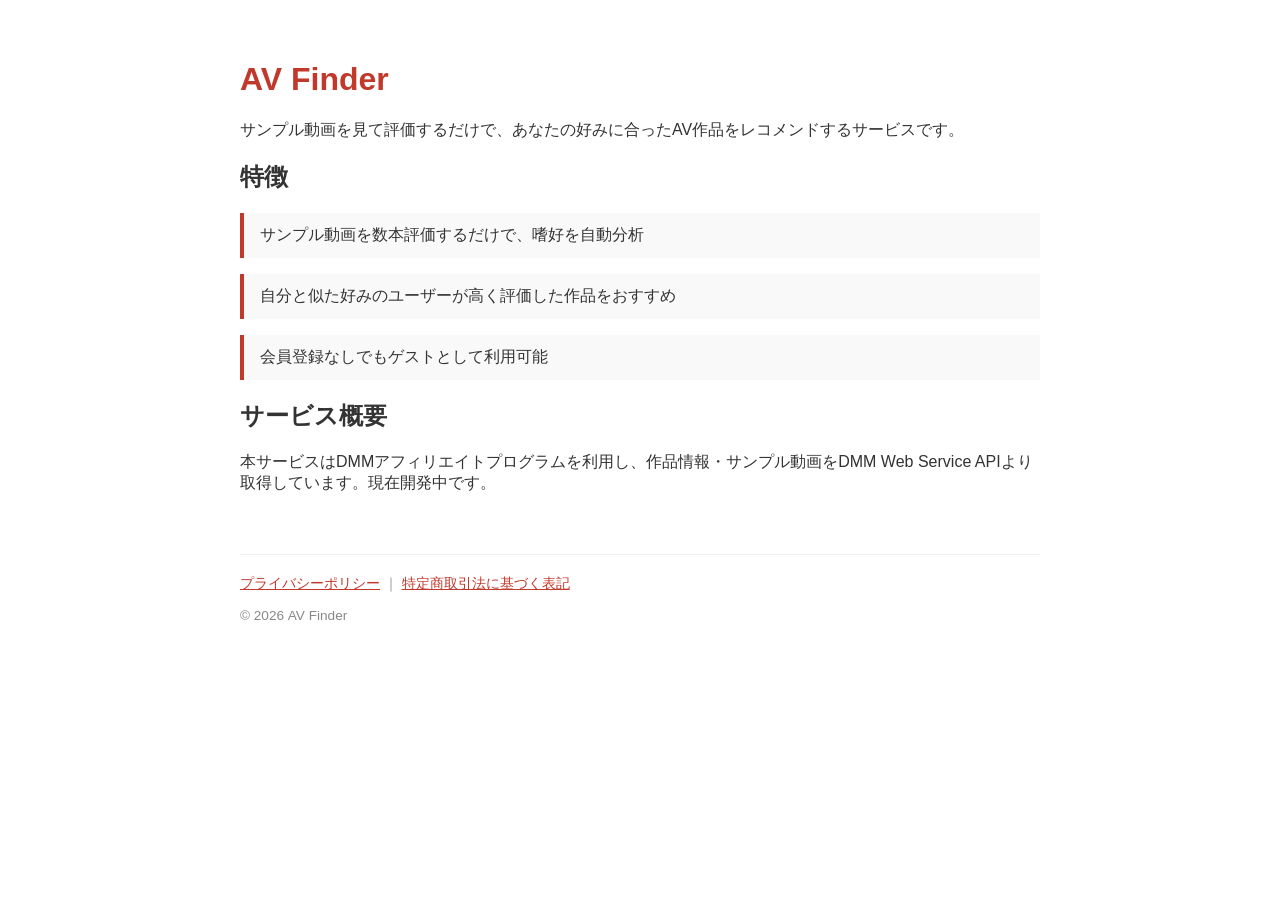
==== index.html @ 43b19e8b "Initial commit: 審査用サイト" ====
<!DOCTYPE html>
<html lang="ja">
<head>
  <meta charset="UTF-8">
  <meta name="viewport" content="width=device-width, initial-scale=1.0">
  <title>AV Finder - あなた好みの作品をレコメンド</title>
  <style>
    body { font-family: sans-serif; max-width: 800px; margin: 0 auto; padding: 40px 20px; color: #333; }
    h1 { color: #c0392b; }
    .feature { background: #f9f9f9; border-left: 4px solid #c0392b; padding: 12px 16px; margin: 16px 0; }
    footer { margin-top: 60px; font-size: 0.85em; color: #888; border-top: 1px solid #eee; padding-top: 20px; }
    a { color: #c0392b; }
  </style>
</head>
<body>
  <h1>AV Finder</h1>
  <p>サンプル動画を見て評価するだけで、あなたの好みに合ったAV作品をレコメンドするサービスです。</p>

  <h2>特徴</h2>
  <div class="feature">サンプル動画を数本評価するだけで、嗜好を自動分析</div>
  <div class="feature">自分と似た好みのユーザーが高く評価した作品をおすすめ</div>
  <div class="feature">会員登録なしでもゲストとして利用可能</div>

  <h2>サービス概要</h2>
  <p>本サービスはDMMアフィリエイトプログラムを利用し、作品情報・サンプル動画をDMM Web Service APIより取得しています。現在開発中です。</p>

  <footer>
    <a href="privacy.html">プライバシーポリシー</a> ｜
    <a href="tokushoho.html">特定商取引法に基づく表記</a><br><br>
    &copy; 2026 AV Finder
  </footer>
</body>
</html>
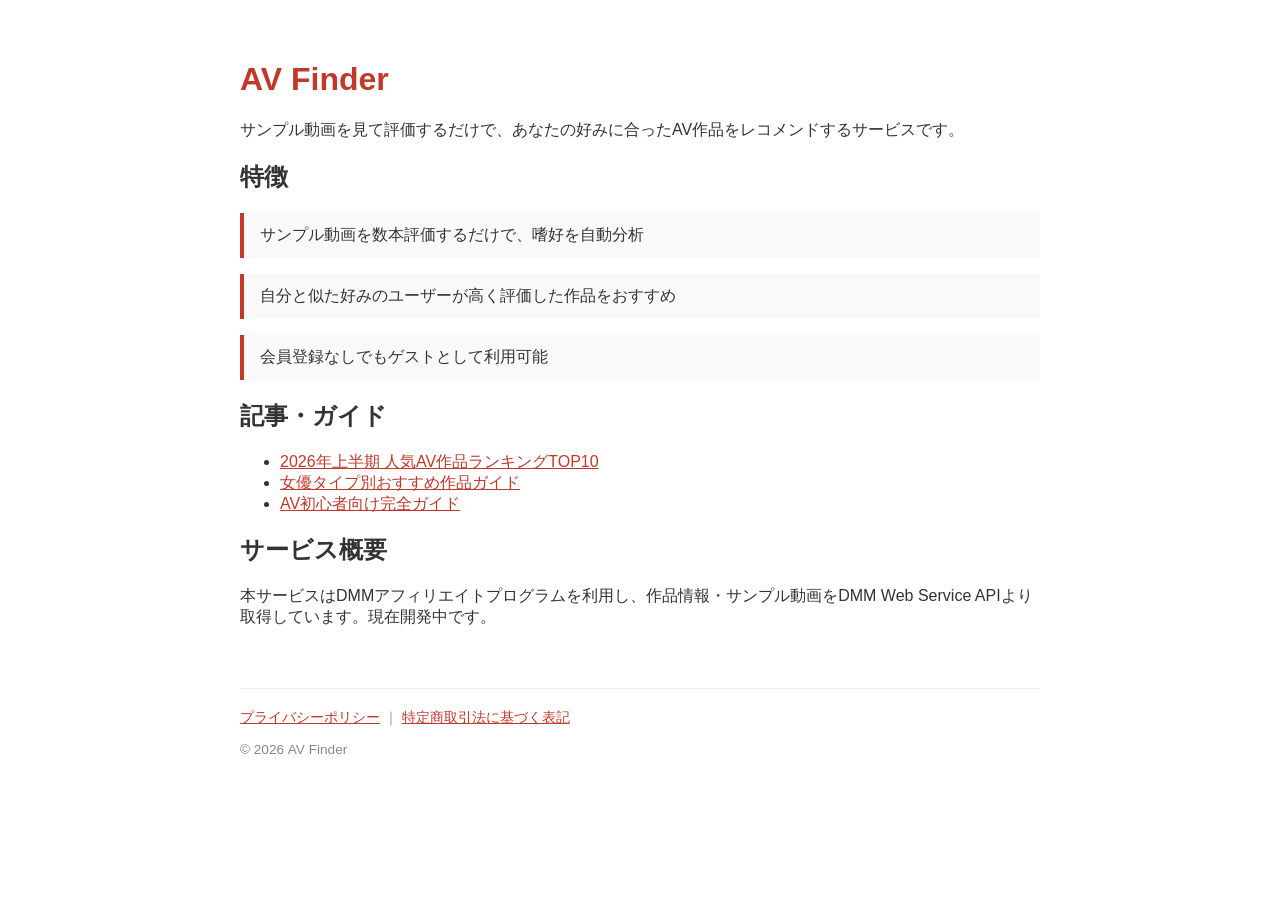
==== commit b1d28067: "記事ページを3本追加（ランキング・女優ガイド・初心者ガイド）" ====
--- a/index.html
+++ b/index.html
@@ -21,6 +21,13 @@
   <div class="feature">自分と似た好みのユーザーが高く評価した作品をおすすめ</div>
   <div class="feature">会員登録なしでもゲストとして利用可能</div>
 
+  <h2>記事・ガイド</h2>
+  <ul>
+    <li><a href="articles/ranking.html">2026年上半期 人気AV作品ランキングTOP10</a></li>
+    <li><a href="articles/actress.html">女優タイプ別おすすめ作品ガイド</a></li>
+    <li><a href="articles/beginners.html">AV初心者向け完全ガイド</a></li>
+  </ul>
+
   <h2>サービス概要</h2>
   <p>本サービスはDMMアフィリエイトプログラムを利用し、作品情報・サンプル動画をDMM Web Service APIより取得しています。現在開発中です。</p>
 
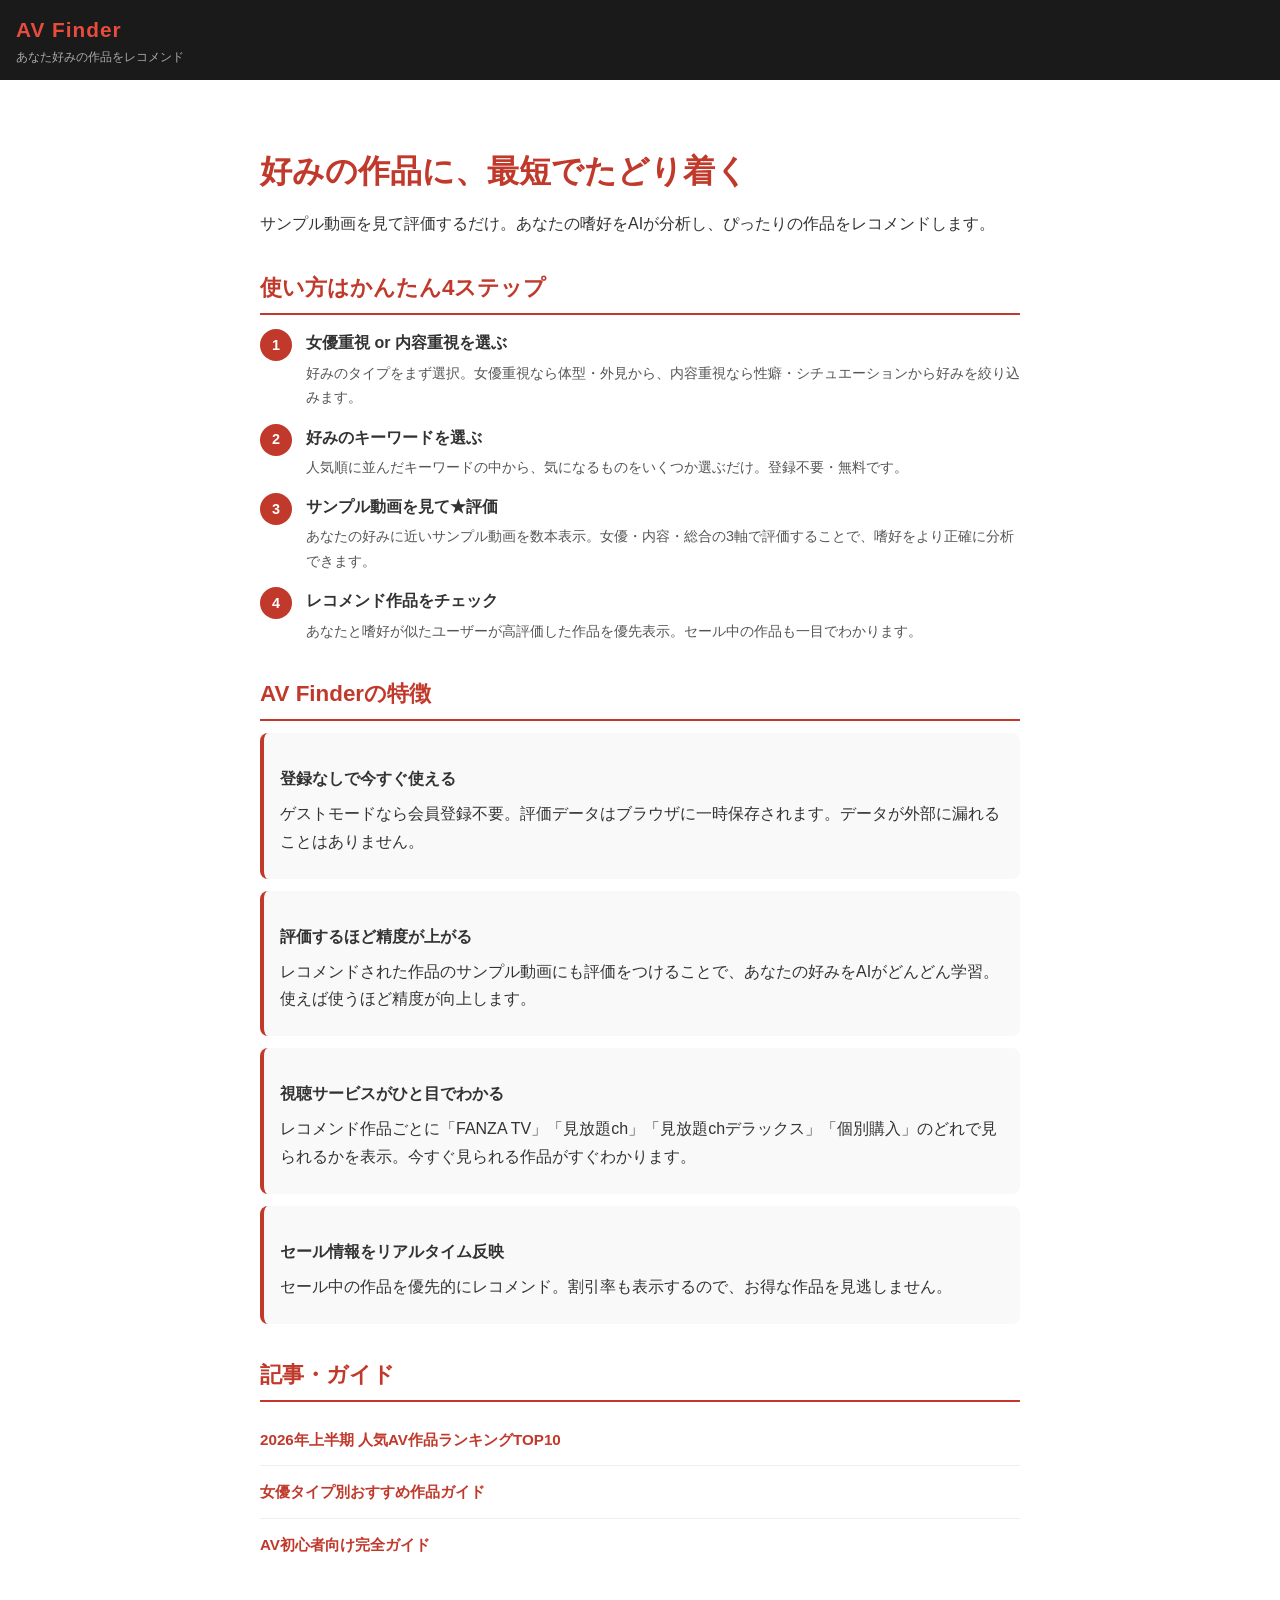
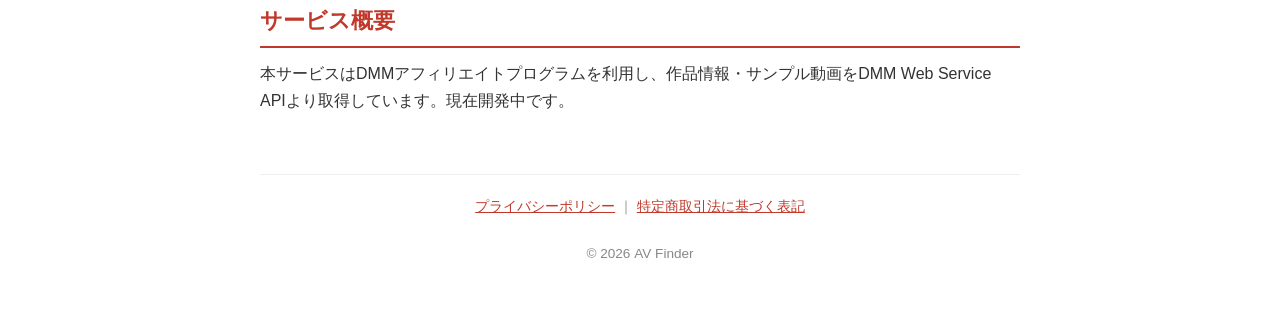
==== commit a07b2601: "モバイル対応・index.htmlをサービス内容に合わせて更新" ====
--- a/index.html
+++ b/index.html
@@ -4,25 +4,80 @@
   <meta charset="UTF-8">
   <meta name="viewport" content="width=device-width, initial-scale=1.0">
   <title>AV Finder - あなた好みの作品をレコメンド</title>
-  <style>
-    body { font-family: sans-serif; max-width: 800px; margin: 0 auto; padding: 40px 20px; color: #333; }
-    h1 { color: #c0392b; }
-    .feature { background: #f9f9f9; border-left: 4px solid #c0392b; padding: 12px 16px; margin: 16px 0; }
-    footer { margin-top: 60px; font-size: 0.85em; color: #888; border-top: 1px solid #eee; padding-top: 20px; }
-    a { color: #c0392b; }
-  </style>
+  <link rel="stylesheet" href="style.css">
 </head>
 <body>
-  <h1>AV Finder</h1>
-  <p>サンプル動画を見て評価するだけで、あなたの好みに合ったAV作品をレコメンドするサービスです。</p>
 
-  <h2>特徴</h2>
-  <div class="feature">サンプル動画を数本評価するだけで、嗜好を自動分析</div>
-  <div class="feature">自分と似た好みのユーザーが高く評価した作品をおすすめ</div>
-  <div class="feature">会員登録なしでもゲストとして利用可能</div>
+<header>
+  <a href="index.html">
+    <span class="site-title">AV Finder</span>
+    <span class="site-subtitle">あなた好みの作品をレコメンド</span>
+  </a>
+</header>
+
+<div class="container">
+
+  <h1>好みの作品に、最短でたどり着く</h1>
+  <p>サンプル動画を見て評価するだけ。あなたの嗜好をAIが分析し、ぴったりの作品をレコメンドします。</p>
+
+  <h2>使い方はかんたん4ステップ</h2>
+
+  <div class="step">
+    <div class="step-num">1</div>
+    <div class="step-body">
+      <h3>女優重視 or 内容重視を選ぶ</h3>
+      <p>好みのタイプをまず選択。女優重視なら体型・外見から、内容重視なら性癖・シチュエーションから好みを絞り込みます。</p>
+    </div>
+  </div>
+
+  <div class="step">
+    <div class="step-num">2</div>
+    <div class="step-body">
+      <h3>好みのキーワードを選ぶ</h3>
+      <p>人気順に並んだキーワードの中から、気になるものをいくつか選ぶだけ。登録不要・無料です。</p>
+    </div>
+  </div>
+
+  <div class="step">
+    <div class="step-num">3</div>
+    <div class="step-body">
+      <h3>サンプル動画を見て★評価</h3>
+      <p>あなたの好みに近いサンプル動画を数本表示。女優・内容・総合の3軸で評価することで、嗜好をより正確に分析できます。</p>
+    </div>
+  </div>
+
+  <div class="step">
+    <div class="step-num">4</div>
+    <div class="step-body">
+      <h3>レコメンド作品をチェック</h3>
+      <p>あなたと嗜好が似たユーザーが高評価した作品を優先表示。セール中の作品も一目でわかります。</p>
+    </div>
+  </div>
+
+  <h2>AV Finderの特徴</h2>
+
+  <div class="card card-accent">
+    <h3>登録なしで今すぐ使える</h3>
+    <p>ゲストモードなら会員登録不要。評価データはブラウザに一時保存されます。データが外部に漏れることはありません。</p>
+  </div>
+
+  <div class="card card-accent">
+    <h3>評価するほど精度が上がる</h3>
+    <p>レコメンドされた作品のサンプル動画にも評価をつけることで、あなたの好みをAIがどんどん学習。使えば使うほど精度が向上します。</p>
+  </div>
+
+  <div class="card card-accent">
+    <h3>視聴サービスがひと目でわかる</h3>
+    <p>レコメンド作品ごとに「FANZA TV」「見放題ch」「見放題chデラックス」「個別購入」のどれで見られるかを表示。今すぐ見られる作品がすぐわかります。</p>
+  </div>
+
+  <div class="card card-accent">
+    <h3>セール情報をリアルタイム反映</h3>
+    <p>セール中の作品を優先的にレコメンド。割引率も表示するので、お得な作品を見逃しません。</p>
+  </div>
 
   <h2>記事・ガイド</h2>
-  <ul>
+  <ul class="article-list">
     <li><a href="articles/ranking.html">2026年上半期 人気AV作品ランキングTOP10</a></li>
     <li><a href="articles/actress.html">女優タイプ別おすすめ作品ガイド</a></li>
     <li><a href="articles/beginners.html">AV初心者向け完全ガイド</a></li>
@@ -36,5 +91,7 @@
     <a href="tokushoho.html">特定商取引法に基づく表記</a><br><br>
     &copy; 2026 AV Finder
   </footer>
+
+</div>
 </body>
 </html>
--- a/style.css
+++ b/style.css
@@ -0,0 +1,183 @@
+/* =============================================
+   AV Finder 共通スタイル（モバイルファースト）
+   ============================================= */
+
+* { box-sizing: border-box; margin: 0; padding: 0; }
+
+body {
+  font-family: -apple-system, BlinkMacSystemFont, "Hiragino Sans", "Yu Gothic", sans-serif;
+  color: #333;
+  background: #fff;
+  font-size: 16px;
+  line-height: 1.7;
+}
+
+/* レイアウト */
+.container {
+  max-width: 800px;
+  margin: 0 auto;
+  padding: 24px 16px;
+}
+
+/* ヘッダー */
+header {
+  background: #1a1a1a;
+  padding: 12px 16px;
+  position: sticky;
+  top: 0;
+  z-index: 100;
+}
+header a { text-decoration: none; }
+.site-title {
+  color: #e74c3c;
+  font-size: 1.3em;
+  font-weight: bold;
+  letter-spacing: 1px;
+}
+.site-subtitle {
+  color: #aaa;
+  font-size: 0.75em;
+  display: block;
+}
+
+/* 見出し */
+h1 { font-size: 1.6em; color: #c0392b; margin: 24px 0 12px; }
+h2 { font-size: 1.2em; color: #c0392b; margin: 32px 0 12px; border-bottom: 2px solid #c0392b; padding-bottom: 6px; }
+h3 { font-size: 1em; margin: 16px 0 8px; }
+p  { margin: 8px 0; }
+
+/* リンク */
+a { color: #c0392b; }
+
+/* カード */
+.card {
+  background: #f9f9f9;
+  border-radius: 8px;
+  padding: 16px;
+  margin: 12px 0;
+}
+.card-accent {
+  border-left: 4px solid #c0392b;
+}
+
+/* タグ */
+.tag {
+  display: inline-block;
+  background: #fde;
+  border-radius: 4px;
+  padding: 2px 10px;
+  font-size: 0.82em;
+  margin: 2px;
+  color: #c0392b;
+}
+
+/* ボタン */
+.btn {
+  display: inline-block;
+  background: #c0392b;
+  color: #fff;
+  padding: 12px 24px;
+  border-radius: 6px;
+  text-decoration: none;
+  font-weight: bold;
+  font-size: 1em;
+  text-align: center;
+}
+.btn:hover { background: #a93226; color: #fff; }
+.btn-block { display: block; width: 100%; }
+
+/* ステップ */
+.step {
+  display: flex;
+  gap: 14px;
+  margin: 14px 0;
+  align-items: flex-start;
+}
+.step-num {
+  background: #c0392b;
+  color: #fff;
+  border-radius: 50%;
+  width: 32px;
+  height: 32px;
+  display: flex;
+  align-items: center;
+  justify-content: center;
+  font-weight: bold;
+  flex-shrink: 0;
+  font-size: 0.9em;
+}
+.step-body h3 { margin: 0 0 4px; font-size: 1em; }
+.step-body p  { margin: 0; font-size: 0.9em; color: #555; }
+
+/* ランキング */
+.rank-item {
+  display: flex;
+  gap: 14px;
+  align-items: flex-start;
+  border: 1px solid #eee;
+  border-radius: 8px;
+  padding: 14px;
+  margin: 12px 0;
+}
+.rank-num {
+  font-size: 1.8em;
+  font-weight: bold;
+  color: #c0392b;
+  min-width: 44px;
+  text-align: center;
+  flex-shrink: 0;
+}
+.rank-info h3 { margin: 0 0 4px; font-size: 0.95em; }
+.rank-info p  { margin: 0; font-size: 0.85em; color: #666; }
+
+/* ナビ */
+nav.breadcrumb {
+  font-size: 0.85em;
+  margin-bottom: 16px;
+  color: #888;
+}
+nav.breadcrumb a { color: #c0392b; text-decoration: none; }
+
+/* フッター */
+footer {
+  margin-top: 60px;
+  font-size: 0.85em;
+  color: #888;
+  border-top: 1px solid #eee;
+  padding: 20px 0;
+  text-align: center;
+}
+footer a { color: #c0392b; }
+
+/* 記事リスト */
+.article-list { list-style: none; }
+.article-list li {
+  border-bottom: 1px solid #eee;
+  padding: 12px 0;
+}
+.article-list li:last-child { border-bottom: none; }
+.article-list a {
+  text-decoration: none;
+  font-weight: bold;
+  font-size: 0.95em;
+}
+
+/* サービスバッジ */
+.badge {
+  display: inline-block;
+  font-size: 0.78em;
+  padding: 2px 8px;
+  border-radius: 4px;
+  margin: 2px;
+  font-weight: bold;
+}
+.badge-sale    { background: #e74c3c; color: #fff; }
+.badge-service { background: #eaf4fb; color: #2980b9; border: 1px solid #aed6f1; }
+
+/* PC向け調整 */
+@media (min-width: 600px) {
+  .container { padding: 40px 20px; }
+  h1 { font-size: 2em; }
+  h2 { font-size: 1.4em; }
+  .rank-num { font-size: 2em; min-width: 54px; }
+}
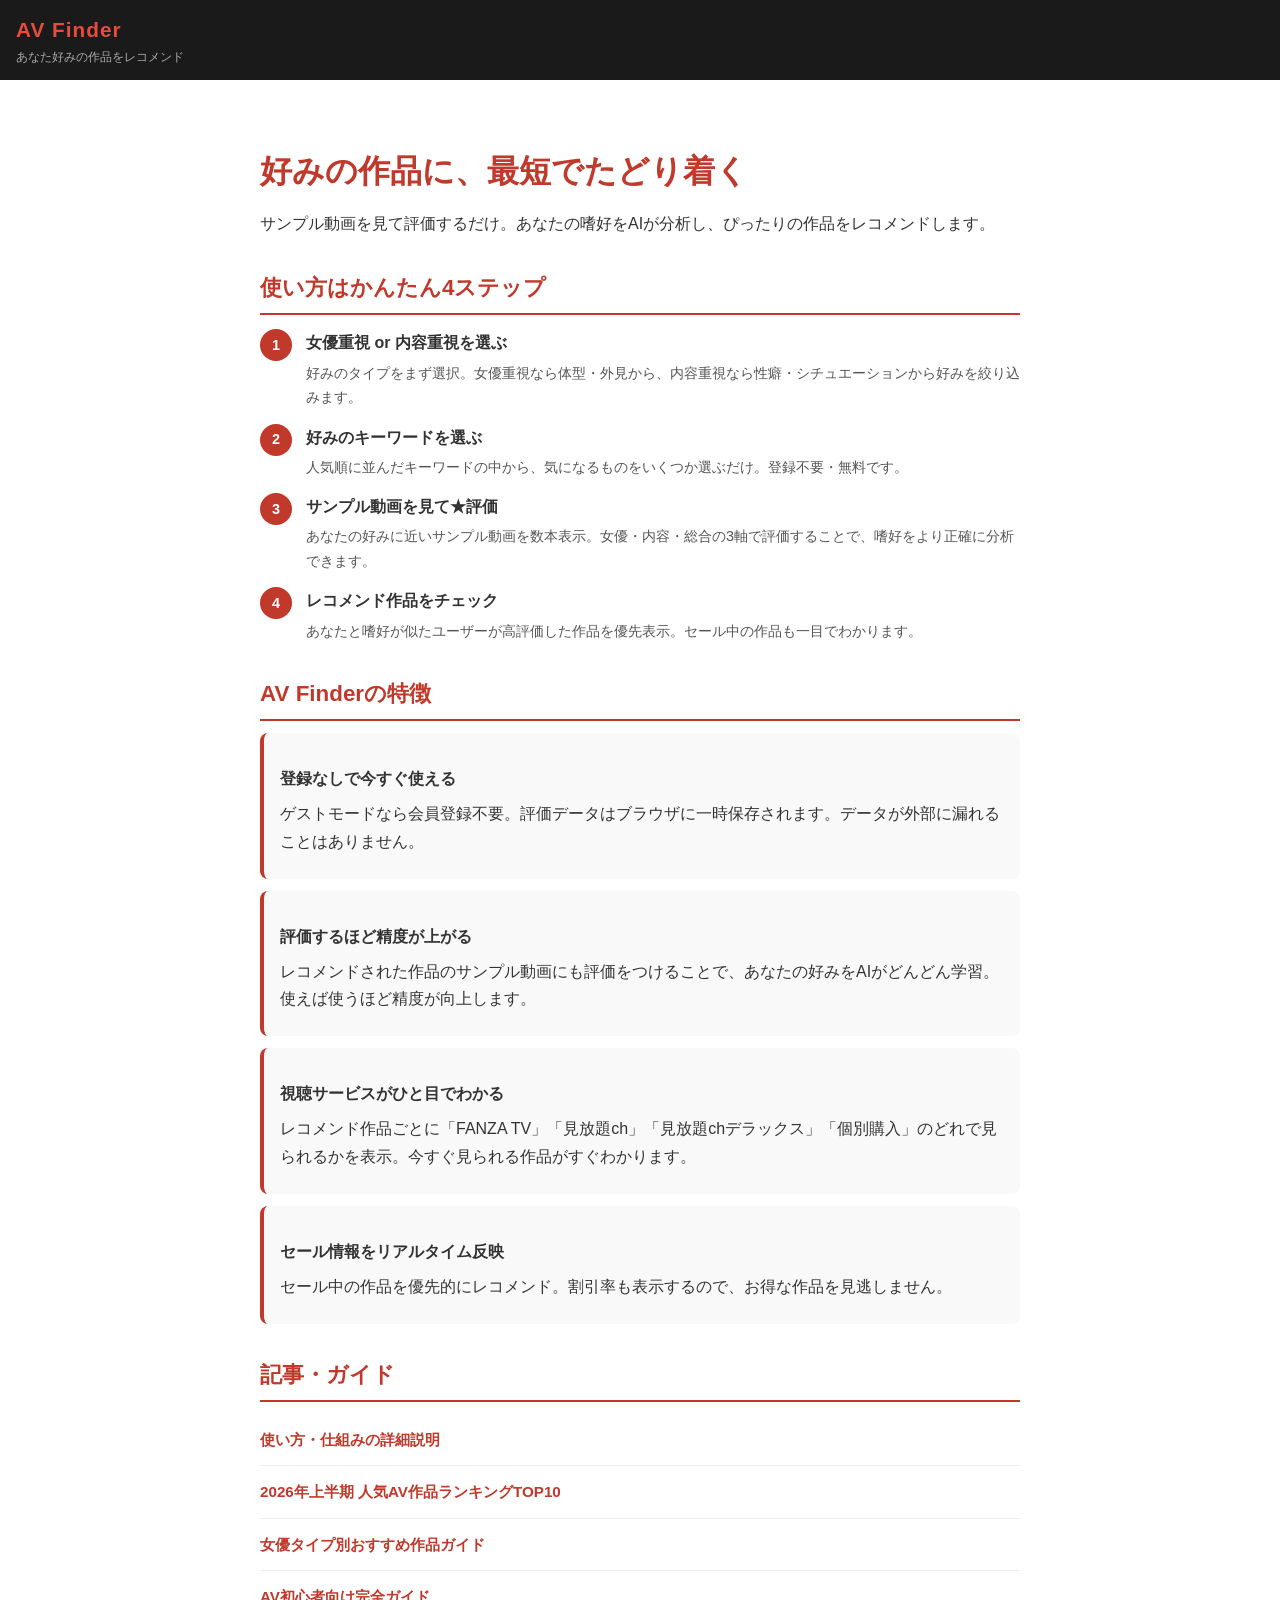
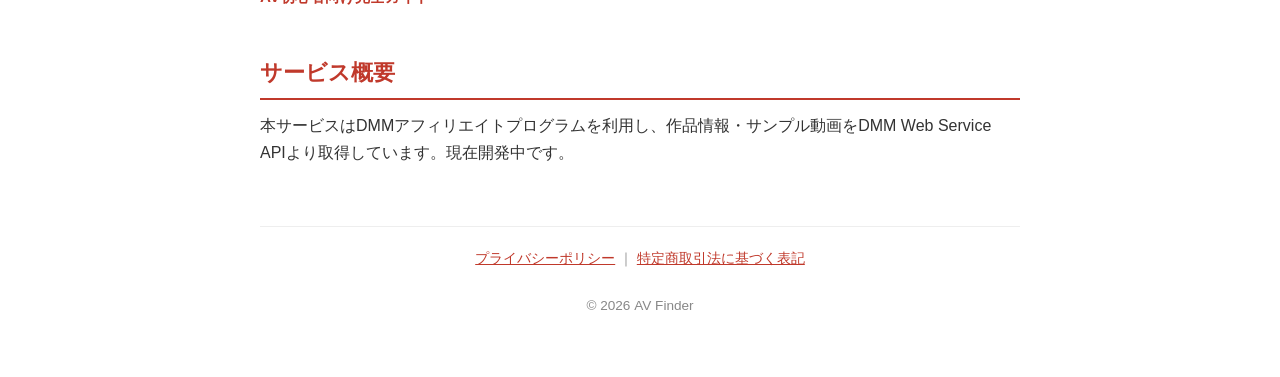
==== commit b2dd510e: "全ページモバイル対応・how-it-works.html追加" ====
--- a/index.html
+++ b/index.html
@@ -78,6 +78,7 @@
 
   <h2>記事・ガイド</h2>
   <ul class="article-list">
+    <li><a href="how-it-works.html">使い方・仕組みの詳細説明</a></li>
     <li><a href="articles/ranking.html">2026年上半期 人気AV作品ランキングTOP10</a></li>
     <li><a href="articles/actress.html">女優タイプ別おすすめ作品ガイド</a></li>
     <li><a href="articles/beginners.html">AV初心者向け完全ガイド</a></li>
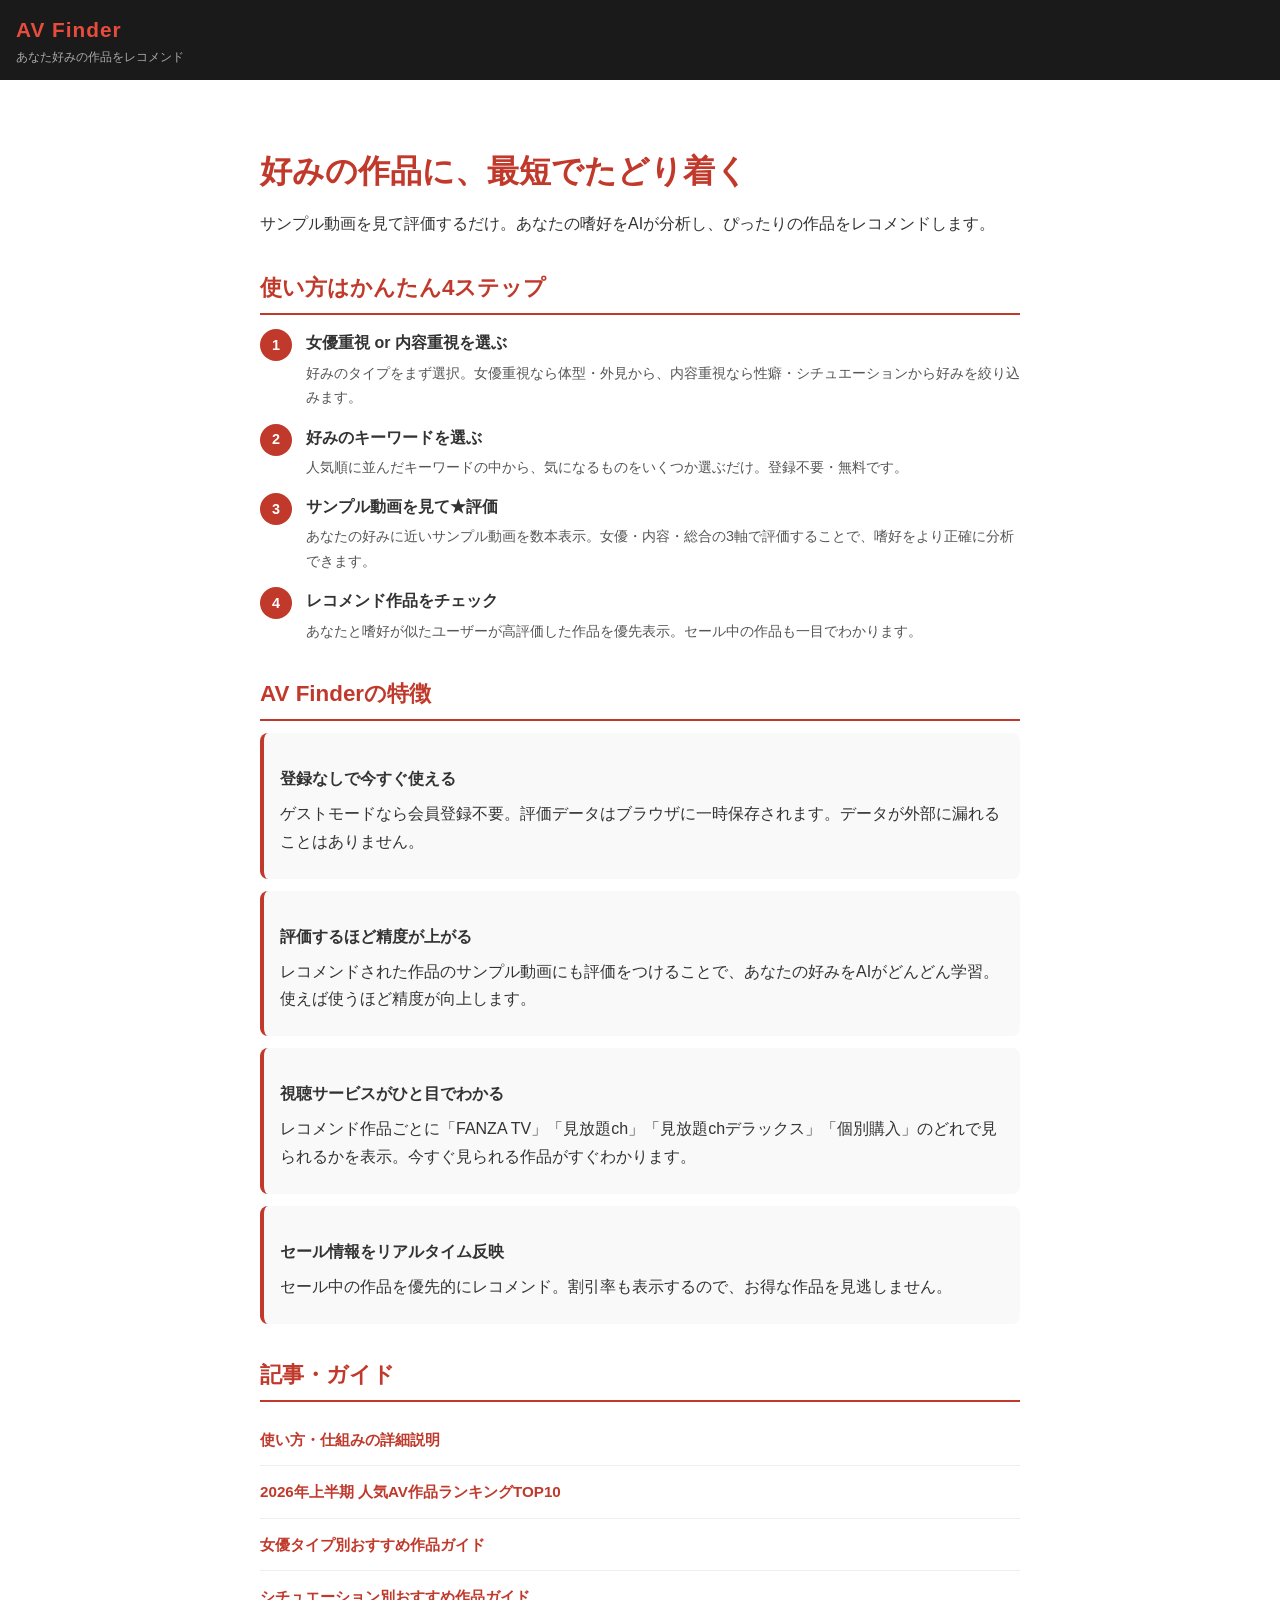
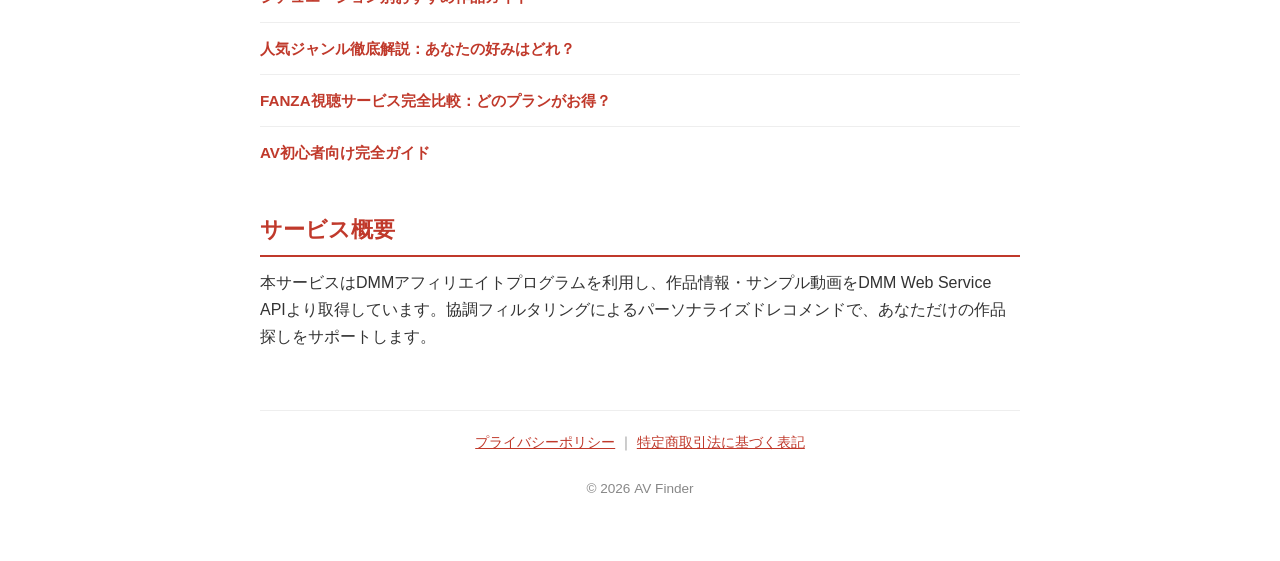
==== commit a7b1d304: "審査用サイト改善: 記事ボリュームアップ＆新規3記事追加" ====
--- a/index.html
+++ b/index.html
@@ -81,11 +81,14 @@
     <li><a href="how-it-works.html">使い方・仕組みの詳細説明</a></li>
     <li><a href="articles/ranking.html">2026年上半期 人気AV作品ランキングTOP10</a></li>
     <li><a href="articles/actress.html">女優タイプ別おすすめ作品ガイド</a></li>
+    <li><a href="articles/situations.html">シチュエーション別おすすめ作品ガイド</a></li>
+    <li><a href="articles/genres.html">人気ジャンル徹底解説：あなたの好みはどれ？</a></li>
+    <li><a href="articles/services.html">FANZA視聴サービス完全比較：どのプランがお得？</a></li>
     <li><a href="articles/beginners.html">AV初心者向け完全ガイド</a></li>
   </ul>
 
   <h2>サービス概要</h2>
-  <p>本サービスはDMMアフィリエイトプログラムを利用し、作品情報・サンプル動画をDMM Web Service APIより取得しています。現在開発中です。</p>
+  <p>本サービスはDMMアフィリエイトプログラムを利用し、作品情報・サンプル動画をDMM Web Service APIより取得しています。協調フィルタリングによるパーソナライズドレコメンドで、あなただけの作品探しをサポートします。</p>
 
   <footer>
     <a href="privacy.html">プライバシーポリシー</a> ｜
